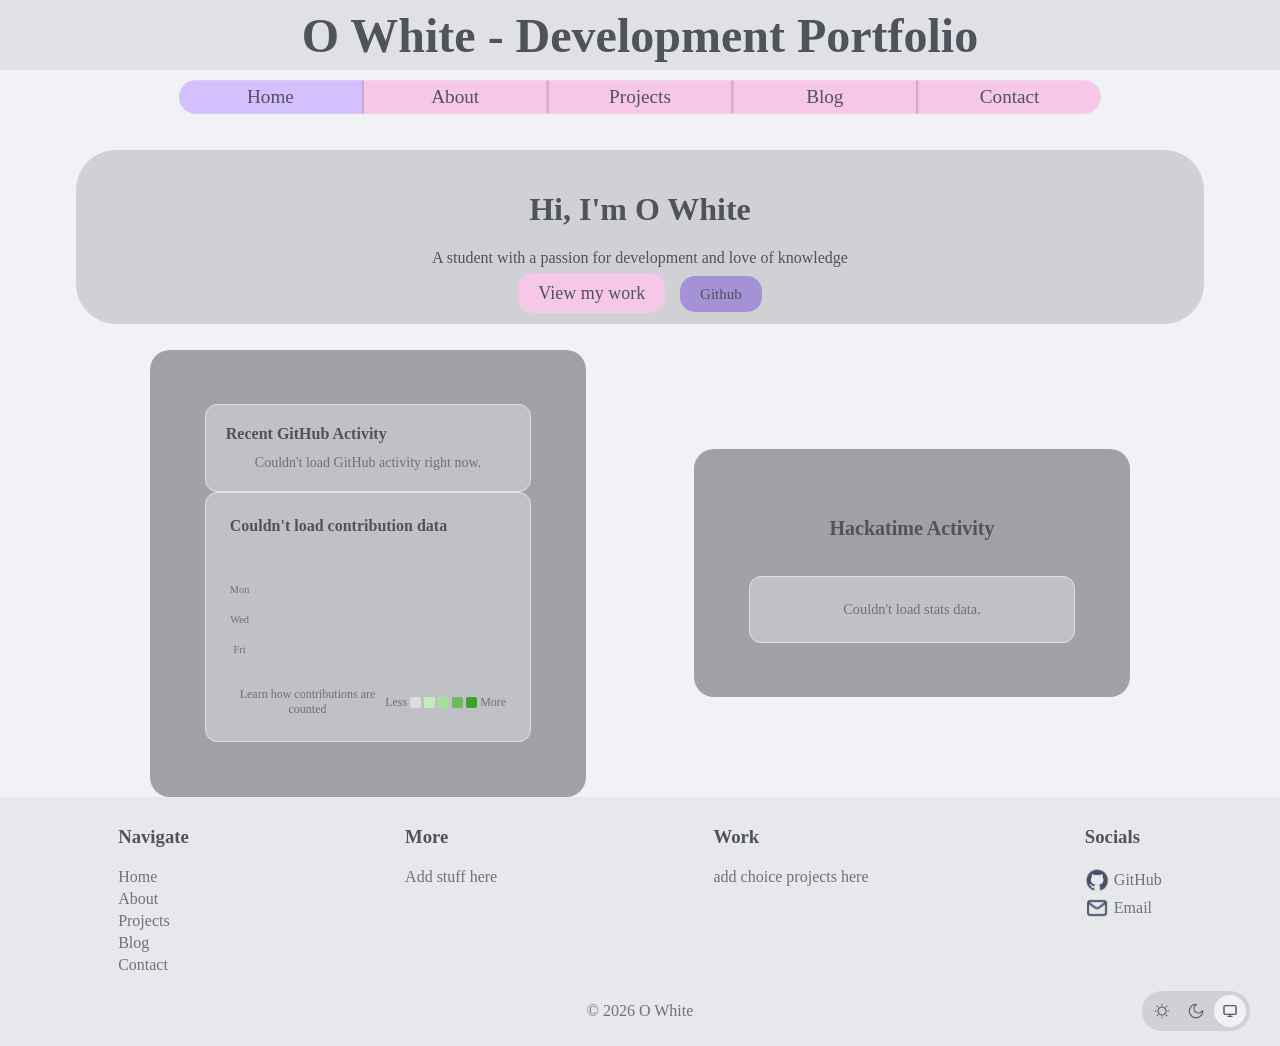
==== index.html @ 77214823 "upload" ====
<!doctype html>
<html>
  <head>
    <meta charset="utf-8" />
    <title>O White Development Portfolio</title>
    <meta name="description" content="" />
    <meta name="viewport" content="width=device-width, initial-scale=1" />
    <link id="mainstyle" rel="stylesheet" href="./lightmodestyle.css" />
  </head>
  <body>
    <div class="headersection">
      <div class="sitetitle">O White - Development Portfolio</div>
      <div class="navbar">
        <a class="navbar_item active" href="./index.html">Home</a>
        <a class="navbar_item" href="./about.html">About</a>
        <a class="navbar_item" href="./projects.html">Projects</a>
        <a class="navbar_item" href="./blog.html">Blog</a>
        <a class="navbar_item" href="./contact.html">Contact</a>
      </div>
    </div>
    <div class="hero">
      <h1>Hi, I'm O White</h1>
      <p>A student with a passion for development and love of knowledge</p>
      <div class="cta-buttons">
        <a href="./projects.html" class="cta-button-1">View my work</a>
        <a href="https://github.com/Astral-Scribe" class="cta-button-2">Github</a>
      </div>
    </div>
    <div class="trackercards">
      <div class="trackercard">
        <div class="githubtracker">
          <div id="gh-tracker">
            <h3>Recent GitHub Activity <span class="gh-updated" id="gh-updated"></span></h3>
            <div id="gh-tracker-body" class="gh-loading">Loading…</div>
          </div>
        </div>
        <div class="commitgraph">
          <div id="cg-card">
            <div id="cg-header">
              <span id="cg-title">Loading…</span>
              <span id="cg-updated"></span>
            </div>
            <div id="cg-scroll">
              <div id="cg-months"></div>
              <div id="cg-grid-wrap">
                <div id="cg-daylabels">
                  <span></span><span>Mon</span><span></span><span>Wed</span><span></span><span>Fri</span><span></span>
                </div>
                <div id="cg-grid"></div>
              </div>
            </div>
            <div id="cg-footer">
              <span>Learn how contributions are counted</span>
              <div id="cg-legend">
                Less
                <span class="cg-day" data-level="0"></span>
                <span class="cg-day" data-level="1"></span>
                <span class="cg-day" data-level="2"></span>
                <span class="cg-day" data-level="3"></span>
                <span class="cg-day" data-level="4"></span>
                More
              </div>
            </div>
          </div>
        </div>
      </div>
      <div class="trackercard">
        <div class="hackatimedashboard">
          <div id="hd-dashboard">
            <h1>Hackatime Activity</h1>
            <div id="hd-updated">Loading…</div>
            <div class="hd-tabs" id="hd-tabs"></div>
            <div class="hd-card" id="hd-card">
              <div class="hd-loading">Loading stats…</div>
            </div>
          </div>
        </div>
      </div>
    </div>
    <div class="footersection">
      <div class="linksections">
        <div class="linksection">
          <h3>Navigate</h3>
          <a href="./index.html">Home</a>
          <a href="./about.html">About</a>
          <a href="./projects.html">Projects</a>
          <a href="./blog.html">Blog</a>
          <a href="./contact.html">Contact</a>
        </div>
        <div class="linksection">
          <h3>More</h3>
          <a>Add stuff here</a>
        </div>
        <div class="linksection">
          <h3>Work</h3>
          <a>add choice projects here</a>
        </div>
        <div class="linksection">
          <h3>Socials</h3>
          <a href="https://github.com/Astral-Scribe"><img src="./images/icons/github_icon.png" alt="" class="socialicon" data-icon="github"/>GitHub</a>
          <a href="mailto:self-taught-scribe@outlook.com?subject=Reaching%20out%20from%20your%20portfolio"><img src="./images/icons/email_icon.png" alt="" class="socialicon" data-icon="email"/>Email</a>
        </div>
      </div>
      <p class="copyright">© 2026 O White</p>
      <div class="themeswitcher">
        <button class="theme-button" id="light-button" aria-label="Light mode">
          <img src="./images/icons/sun_icon.png" alt="" class="theme-icon">
        </button>
        <button class="theme-button" id="dark-button" aria-label="Dark mode">
          <img src="./images/icons/moon_icon.png" alt="" class="theme-icon">
        </button>
        <button class="theme-button" id="system-button" aria-label="System mode">
          <img src="./images/icons/computer_icon.png" alt="" class="theme-icon">
        </button>
      </div>
    </div>
    <script src="./scripts/theme.js"></script>  
    <script src="./scripts/gitcommittracker.js"></script>
    <script src="./scripts/githubcontributiongraph.js"></script>
    <script src="./scripts/hackatimedashboard.js"></script>
  </body>
</html>
---- lightmodestyle.css ----
:root {
  --crust: oklch(91% 1% 265); /*catppuccin-crust*/
  --mantle: oklch(93% 1% 265); /*catppuccin-mantle*/
  --base: oklch(96% 1% 265); /*catppuccin-base*/
  --div-0: oklch(86% 1% 268); /*catppuccin-surface0*/
  --div-1: oklch(81% 2% 271); /*catppuccin-surface1*/
  --div-2: oklch(76% 2% 273); /*catppuccin-surface2*/
  --card-0: oklch(71% 2% 275); /*catppuccin-overlay0*/
  --card-1: oklch(65% 3% 278); /*catppuccin-overlay1*/
  --overlay: oklch(60% 3% 279); /*catppuccin-overlay2*/
  --subtext-0: oklch(55% 3% 279); /*catppuccin-subtext0*/
  --subtext-1: oklch(49% 4% 279); /*catppuccin-subtext1*/
  --text: oklch(44% 4% 279); /*catppuccin-text*/
  --accent-pink: oklch(88% 17% 338); /*catppuccin-pink + 15% lightness*/
  --accent-mauve: oklch(70% 25% 297); /*catppuccin-mauve + 15% lightness*/
  --cg-level-0: oklch(0.9 0.01 140.445); 
  --cg-level-1: oklch(0.9 0.08 140.445);
  --cg-level-2: oklch(0.85 0.12 140.445);
  --cg-level-3: oklch(0.72 0.15 140.445);
  --cg-level-4: oklch(0.625 0.177 140.445); /*used catppuccin-green for hue*/
}

html {
  scrollbar-width: thin;
  scrollbar-color: var(--card-0) var(--base);
  height: 100%;
}
::-webkit-scrollbar {
  width: 8px;
}
::-webkit-scrollbar-track {
  background: var(--base);
}
::-webkit-scrollbar-thumb {
  background: var(--card-0);
  border-radius: 10px;
}
::-webkit-scrollbar-thumb:hover {
  background: var(--card-1);
}
html,
body {
  margin: 0;
  padding: 0;
}

body {
  background-color: var(--base);
  color: var(--text);
  display: flex;
  flex-direction: column;
  min-height: 100vh;
}
.headersection {
  .sitetitle {
    color: var(--text);
    background-color: var(--crust);
    font-size: 48px;
    font-weight: bold;
    text-align: center;
    margin: 0px auto 10px;
    padding: 0.6%;
  }
  .navbar {
    border-radius: 40px;
    background-color: var(--accent-pink);
    display: flex;
    justify-content: space-around;
    overflow: auto;
    .navbar_item {
      border-color: oklch(from var(--accent-pink) calc(l - 0.1) c h);
      border-width: 0px 0.5px;
      border-style: solid;
      padding: 5px 15px;
      flex: 1;
      text-align: center;
      color: var(--text);
      text-decoration: none;
      font-weight: semi-bold;
    }
    .navbar_item.active{
      background-color: oklch(from var(--accent-mauve) calc(l + 0.15) c h);
    }
    .navbar_item:hover, .navbar_item.active:hover{
      background-color: var(--accent-mauve);
      }
    :first-child {
      border-left: 0px;
    }
    :last-child {
      border-right: 0px;
    }
    width: 60%;
    margin: 1% auto;
    scale: 120%;
  }
}
.hero {
  background-color: var(--div-0);
  border-radius: 40px;
  padding: 20px;
  margin: 2% auto;
  width: 85%;
  text-align: center;
}
.footersection {
  .linksections {
    display: flex;
    flex-direction: row;
    justify-content: space-around;
    flex-wrap: wrap;
    .linksection {
      flex: 0 0 auto;
      text-align: left;
      color: var(--text);
      text-decoration: none;
      font-weight: semi-bold;
      display: flex;
      flex-direction: column;
      a {
        display: flex;
        align-items: center;
        padding: 2px 0;
        color: var(--subtext-0);
        text-decoration: none;
        &:hover {
          color: var(--accent-mauve);
        }
      }
      .socialicon {
        max-width: 1.5em;
        max-height: 1.5em;
        margin-right: 5px;
      }
    }
    grid-area: linksections;
    padding-bottom: 10px;
  }
  .copyright {
    grid-area: copyright;
    text-align: center;
    color: var(--subtext-0);
  }
  .themeswitcher {
    grid-area: themeswitcher;
    display: flex;
    flex-direction: row;
    justify-content: flex-begin;
    align-items: center;
    background-color: var(--div-0);
    border-radius: 50px;
    padding: 4px;
    gap: 2px;
    width: fit-content;
    margin-left: auto;
    margin-right: 20px;
    .theme-button {
      background: none;
      border: none;
      border-radius: 50px;
      width: 32px;
      height: 32px;
      display: flex;
      align-items: center;
      justify-content: center;
      cursor: pointer;
      transition: background-color 0.2s;
      &.active {
        background-color: var(--base);
      }
      &:hover:not(.active) {
        background-color: var(--div-1);
      }
      .theme-icon {
        width: 16px;
        height: 16px;
      }
    }
  }
  background-color: var(--mantle);
  margin-top: auto;
  padding: 10px;
  display: grid;
  grid-template-columns: 1fr 1fr 1fr;
  grid-template-areas:
    "linksections linksections linksections "
    ". copyright themeswitcher";
  align-items: center;
  justify-content: center;
}
/* Homepage styles */
.cta-buttons {
  .cta-button-1 {
    background-color: var(--accent-pink);
    color: var(--text);
    border: none;
    border-radius: 15px;
    padding: 10px 20px;
    margin: 0.5%;
    font-size: 18px;
    cursor: pointer;
    text-decoration: none;
  }
  .cta-button-2 {
    background-color: var(--accent-mauve);
    color: var(--text);
    border: none;
    border-radius: 15px;
    padding: 10px 20px;
    margin: 0.5%;
    font-size: 15px;
    cursor: pointer;
    text-decoration: none;
  }
}
.trackercards {
  text-align: center;
  display: flex;
  flex-direction: row;
  justify-content: space-around;
  align-items: center;
  width: 85%;
  margin: 0 auto;
  .trackercard {
    background-color: var(--card-0);
    border-radius: 20px;
    padding: 5%;
    width: 30%;
    .githubtracker{
      #gh-tracker {
        max-width: 480px;
        background: var(--div-1) ;
        border: 1px solid var(--crust);
        border-radius: 12px;
        padding: 1.25rem;
        color: var(--text);
      }
      #gh-tracker h3 {
        margin: 0 0 0.75rem;
        font-size: 1rem;
        display: flex;
        align-items: center;
        justify-content: space-between;
        gap: 0.5rem;
      }
      #gh-tracker h3 .gh-updated {
        font-size: 0.75rem;
        font-weight: 400;
        color: var(--subtext-0);
      }
      .gh-event {
        display: flex;
        justify-content: space-between;
        gap: 1rem;
        padding: 0.5rem 0;
        border-bottom: 1px solid var(--crust);
        font-size: 0.875rem;
      }
      .gh-event:last-child { border-bottom: none; }
      .gh-event-repo { color: var(--accent-pink); font-weight: 600; text-decoration: none; }
      .gh-event-meta { color: var(--subtext-0); white-space: nowrap; }
      .gh-loading, .gh-error { color: var(--subtext-0); font-size: 0.875rem; }
    }
    .commitgraph{
      #cg-card {
        max-width: 780px;
        background-color: var(--div-1);
        border: 1px solid var(--crust);
        border-radius: 12px;
        padding: 1.5rem;
      }
      #cg-header {
        display: flex;
        justify-content: space-between;
        align-items: baseline;
        margin-bottom: 1rem;
        flex-wrap: wrap;
        gap: 0.5rem;
      }
      #cg-title { font-size: 1rem; font-weight: 600; }
      #cg-updated { font-size: 0.75rem; color: var(--subtext-0); }
      #cg-scroll {
        overflow-x: auto;
        padding-bottom: 0.25rem;
      }
      #cg-months {
        display: grid;
        grid-auto-flow: column;
        grid-auto-columns: 12px;
        font-size: 0.7rem;
        color: var(--subtext-0);
        margin-bottom: 0.25rem;
        height: 14px;
      }
      #cg-grid-wrap {
        display: flex;
        gap: 0.35rem;
      }

      #cg-daylabels {
        display: grid;
        grid-template-rows: repeat(7, 12px);
        gap: 3px;
        font-size: 0.65rem;
        color: var(--subtext-0);
        line-height: 12px;
      }
      #cg-grid {
        display: grid;
        grid-auto-flow: column;
        grid-auto-columns: 12px;
        grid-template-rows: repeat(7, 12px);
        gap: 3px;
      }
      .cg-day {
        width: 11px;
        height: 11px;
        border-radius: 2px;
        background: var(--cg-level-0);
      }
      .cg-day[data-level="1"] { background: var(--cg-level-1); }
      .cg-day[data-level="2"] { background: var(--cg-level-2); }
      .cg-day[data-level="3"] { background: var(--cg-level-3); }
      .cg-day[data-level="4"] { background: var(--cg-level-4); }
      #cg-footer {
        display: flex;
        justify-content: space-between;
        align-items: center;
        margin-top: 0.75rem;
        font-size: 0.75rem;
        color: var(--subtext-0);
      }
      #cg-legend { display: flex; align-items: center; gap: 3px; }
      #cg-legend .cg-day { cursor: default; }
      .cg-loading, .cg-error { color: var(--subtext-0); font-size: 0.875rem; }
    }
    .hackatimedashboard{
        #hd-dashboard {
          max-width: 560px;
          margin: 0 auto;
        }
        #hd-dashboard h1 {
          font-size: 1.25rem;
          margin-bottom: 0.25rem;
        }
        #hd-updated {
          font-size: 0.8rem;
          color: var(--subtext-0);
          margin-bottom: 1.25rem;
        }
        .hd-tabs {
          display: flex;
          gap: 0.4rem;
          margin-bottom: 1rem;
          flex-wrap: wrap;
        }
        .hd-tab {
          font-size: 0.8rem;
          padding: 0.35rem 0.75rem;
          border-radius: 999px;
          border: 1px solid var(--crust);
          background: transparent;
          color: var(--subtext-0);
          cursor: pointer;
        }
        .hd-tab.active {
          background: var(--accent-mauve);
          color: var(--div-1);
          border-color: var(--accent-mauve);
        }
        .hd-card {
          background: var(--div-1);
          border: 1px solid var(--crust);
          border-radius: 12px;
          padding: 1.5rem;
        }
        .hd-total {
          font-size: 2rem;
          font-weight: 700;
          margin-bottom: 0.25rem;
        }
        .hd-total-label {
          font-size: 0.8rem;
          color: var(--subtext-0);
          margin-bottom: 1.25rem;
        }
        .hd-projects-heading {
          font-size: 0.8rem;
          color: var(--subtext-0);
          margin-bottom: 0.5rem;
          text-transform: uppercase;
          letter-spacing: 0.03em;
        }
        .hd-project {
          display: flex;
          justify-content: space-between;
          gap: 1rem;
          padding: 0.5rem 0;
          border-bottom: 1px solid var(--crust);
          font-size: 0.9rem;
        }
        .hd-project:last-child { border-bottom: none; }
        .hd-project-time { color: var(--subtext-0); white-space: nowrap; }
        .hd-note {
          font-size: 0.8rem;
          color: var(--subtext-0);
          font-style: italic;
        }
        .hd-loading, .hd-error {
          color: var(--subtext-0);
          font-size: 0.9rem;
        }
    }
  }
}
/*About page styles*/
.overview{
  background-color: var(--div-0);
  border-radius: 40px;
  padding: 20px;
  margin: 2% auto;
  width: 85%;
  text-align: center;
  display: grid;
  grid-template-columns: 1fr 1fr;
  grid-template-areas:
    "sectionheader sectionheader"
    "overviewtext gallery";
  align-items: start;
  overflow: auto;
  .sectionheader{
    grid-area: sectionheader;
    padding-bottom: 2%;
    align-self: center;
  }
  .overviewtext{
    grid-area: overviewtext;
    background-color: var(--div-1);
    margin: 40px;
    padding: 20px;
    border-radius: 20px;
    margin-top: 20px;
    margin-bottom: 20px;
  }
  .gallery{
  grid-area: gallery;
  background-color: var(--div-1);
  margin: 40px;
  padding: 20px;
  border-radius: 40px;
  margin-top: 20px;
  margin-bottom: 20px;
  .carousel{
    display: flex;
    align-items: center;
    gap: 10px;
    .carousel-track-wrap{
      overflow: hidden;
      border-radius: 20px;
      flex: 1;
    }
      .carousel-track{
        display: flex;
        transition: transform 0.4s ease;
        .carousel-img{
          width: 100%;
          flex: 0 0 100%;
          height: 220px;
          object-fit: cover;
        }
      }
      .carousel-btn{
        background-color: var(--card-0);
        color: var(--text);
        border: none;
        border-radius: 50%;
        width: 36px;
        height: 36px;
        flex-shrink: 0;
        font-size: 16px;
        cursor: pointer;
        &:hover{
          background-color: var(--accent-pink);
        }
      }
    }
    .carousel-dots{
      display: flex;
      justify-content: center;
      gap: 6px;
      margin-top: 10px;
      .dot{
        width: 8px;
        height: 8px;
        border-radius: 50%;
        background-color: var(--div-2);
        cursor: pointer;
        &.active{
          background-color: var(--accent-pink);
        }
      }
    }
  }
}
.tools{
  background-color: var(--div-0);
  border-radius: 40px;
  padding: 20px;
  margin: 2% auto;
  width: 85%;
  text-align: center;
  display: grid;
  grid-template-columns: 1fr 1fr 1fr;
  grid-template-areas:
    "sectionheader sectionheader sectionheader"
    "toolsection1 toolsection3 toolsection4 "
    "toolsection2 toolsection3 toolsection5";
  align-items: start;
  overflow: auto;
  ul{
    list-style: none;
    padding: 0;
    margin: 0;
    h3{
      font-size: larger;
      margin: 10px auto;
    }
    h4{
      font-weight: 600;
      font-size: medium;
      margin: 5px auto;
    }
  }
  .sectionheader{
    grid-area: sectionheader;
    padding-bottom: 2%;
    align-self: center;
  }
  .toolsection1{
    grid-area: toolsection1;
    background-color: var(--div-1);
    margin: 40px;
    padding: 20px;
    border-radius: 20px;
    margin-top: 20px;
    margin-bottom: 20px;
  }
  .toolsection2{
    grid-area: toolsection2;
    background-color: var(--div-1);
    margin: 40px;
    padding: 20px;
    border-radius: 20px;
    margin-top: 20px;
    margin-bottom: 20px;
  }
  .toolsection3{
    grid-area: toolsection3;
    background-color: var(--div-1);
    margin: 40px;
    padding: 20px;
    border-radius: 20px;
    margin-top: 20px;
    margin-bottom: 20px;
  }
  .toolsection4{
    grid-area: toolsection4;
    background-color: var(--div-1);
    margin: 40px;
    padding: 20px;
    border-radius: 20px;
    margin-top: 20px;
    margin-bottom: 20px;
  }
  .toolsection5{
    grid-area: toolsection5;
    background-color: var(--div-1);
    margin: 40px;
    padding: 20px;
    border-radius: 20px;
    margin-top: 20px;
    margin-bottom: 20px;
  }
}
/*Projects page styles */
.projectssection{
  padding: 20px;
  margin: 2% auto;
  width: 85%;
  text-align: center;
  color: var(--text);
  background-color: var(--div-0);
  padding: 20px;
  border-radius: 20px;
  margin-top: 20px;
  margin-bottom: 20px;
  .filtercontrols{
    background-color: var(--card-0);
    padding: 20px;
    border-radius: 20px;
    margin: 30px;
    display: flex;
    flex-direction: column;
    align-items: center;
    gap: 15px;
    .sorttoggle{
      display: inline-flex;
      align-items: center;
      gap: 0.35rem;
      font-size: 0.85rem;
        padding: 0.3rem 0.8rem;
      border-radius: 20px;
      background: var(--div-2);
      color: var(--text);
      cursor: pointer;
      &:hover{
        background-color: var(--accent-mauve);
      }
    }  
    .tagfilter {
      display: flex;
      flex-wrap: wrap;
      gap: 0.4rem;
      justify-content: center;
    }
    .tagpill {
      display: inline-flex;
      align-items: center;
      gap: 0.35rem;
      font-size: 0.85rem;
      padding: 0.3rem 0.8rem;
      border-radius: 20px;
      background: var(--div-2);
      color: var(--text);
      cursor: pointer;
      &:hover{
        background-color: var(--accent-mauve);
      }
      &.active{
        background: var(--accent-pink);
        color: var(--text);
      }
      .tagicon{
        width: 14px;
        height: 14px;
      }
    }
  }
  .projectscardcontainer{
    display: grid;
    grid-template-columns: 1fr 1fr 1fr;
    margin-top: 20px;
    margin-bottom: 20px;
    padding: 30px;
    grid-gap: 40px;
    a{
      text-decoration: none;
      color: var(--text);
    }
    .projectcard div{
      background-color: var(--div-1);
      border-radius: 20px;
      padding: 10px;
      .cardimage{
        max-height: 10vh;
        margin: 10px auto;
        border-radius: 20px;
      }
      .cardtags{
        background-color: var(--div-2);
        border-radius: 20px;
        padding: 10px;
        padding-left: 20px;
        padding-right: 20px;
        max-width: 80%;
        margin: 10px auto;
        display: flex;
        flex-wrap: wrap;
        justify-content: center; 
        text-align: center;
        align-items: center;
        gap: 0.3rem;
        .tagpill {
          display: inline-flex;
          align-items: center;
          gap: 0.35rem;
          font-size: 0.85rem;
          padding: 0.3rem 0.8rem;
          border-radius: 20px;
          background: var(--div-2);
          color: var(--text);
          cursor: pointer;
        }
        .cardtagpill {
          cursor: default; /* not clickable on cards, just informational */
        }
        .tagpill{
          .tagicon{
            width: 14px;
            height: 14px;
          }
        }
      }
      .projecttitle{
        a{
          color: var(--text);
          text-decoration: none;;
        }
      }
      .description{
        padding: 5px;
        margin-top: -10px;

      }
      .projectdate{
        color: var(--subtext-0);
        font-size: smaller;
        padding: 10px;
      }
    }
  }
}
/*Blog page styles */
.blogarea{
  padding: 20px;
  margin: 2% auto;
  width: 85%;
  text-align: center;
  color: var(--text);
  background-color: var(--div-0);
  padding: 20px;
  border-radius: 20px;
  margin-top: 20px;
  margin-bottom: 20px;
  .filtercontrols{
    background-color: var(--card-0);
    padding: 20px;
    border-radius: 20px;
    margin: 30px;
    display: flex;
    flex-direction: column;
    align-items: center;
    gap: 15px;
    .sorttoggle{
      display: inline-flex;
      align-items: center;
      gap: 0.35rem;
      font-size: 0.85rem;
        padding: 0.3rem 0.8rem;
      border-radius: 20px;
      background: var(--div-2);
      color: var(--text);
      cursor: pointer;
      &:hover{
        background-color: var(--accent-mauve);
      }
    }  
    .tagfilter {
      display: flex;
      flex-wrap: wrap;
      gap: 0.4rem;
      justify-content: center;
    }
    .tagpill {
      display: inline-flex;
      align-items: center;
      gap: 0.35rem;
      font-size: 0.85rem;
      padding: 0.3rem 0.8rem;
      border-radius: 20px;
      background: var(--div-2);
      color: var(--text);
      cursor: pointer;
      &:hover{
        background-color: var(--accent-mauve);
      }
      &.active{
        background: var(--accent-pink);
        color: var(--text);
      }
      .tagicon{
        width: 14px;
        height: 14px;
      }
    }
  }
  .blogcardcontainer{
    display: grid;
    grid-template-columns: 1fr 1fr 1fr;
    margin-top: 20px;
    margin-bottom: 20px;
    padding: 30px;
    grid-gap: 40px;
    a{
      text-decoration: none;
      color: var(--text);
    }
    .blogcard div{
      background-color: var(--div-1);
      border-radius: 20px;
      padding: 10px;
      text-decoration: none;
      .cardimage{
        max-height: 10vh;
        margin: 10px auto;
        border-radius: 20px;
      }
      .cardtags{
        background-color: var(--div-2);
        border-radius: 20px;
        padding: 10px;
        padding-left: 20px;
        padding-right: 20px;
        max-width: 80%;
        margin: 10px auto;
        display: flex;
        flex-wrap: wrap;
        justify-content: center; 
        text-align: center;
        align-items: center;
        gap: 0.3rem;
        .tagpill {
          display: inline-flex;
          align-items: center;
          gap: 0.35rem;
          font-size: 0.85rem;
          padding: 0.3rem 0.8rem;
          border-radius: 20px;
          background: var(--div-2);
          color: var(--text);
        }
        .cardtagpill {
          cursor: default; /* not clickable on cards, just informational */
        }
        .tagpill{
          .tagicon{
            width: 14px;
            height: 14px;
          }
        }
      }
      .blogposttitle{
        a{
          color: var(--text);
          text-decoration: none;;
        }
      }
      .description{
        padding: 5px;
        margin-top: -10px;

      }
      .blogpostdate{
        color: var(--subtext-0);
        font-size: smaller;
        padding: 10px;
      }
    }
  }
}
/*Contact page styles */
.contactsection{
  padding: 20px;
  margin: 2% auto;
  width: 85%;
  text-align: center;
  display: grid;
  grid-template-columns: 1fr 1fr;
  color: var(--text);
  grid-template-areas: "contactform contactinfo";
  .contactform{
    grid-area: contactform;
    background-color: var(--div-0);
    margin: 40px;
    padding: 20px;
    border-radius: 20px;
    margin-top: 20px;
    margin-bottom: 20px;
    .formgroups{
      background-color: var(--div-1);
      border-radius: 20px;
      padding: 10px;
      .formgroup{
        margin: 10px;
        display: grid;
        grid-template-columns: 0.5fr 1fr;
        input, textarea{
          border-radius: 10px;
          background-color: var(--card-0);
        }
      }
      .submitbtn{
        border-radius: 20px;
        background-color: var(--card-2);
        color: var(--subtext-1);
        padding: 5px;
        cursor: pointer; 
        transition: background-color 0.3;
        &:hover{
          background-color: var(--accent-pink);
        }
      } 
    }
  }
  .contactinfo{
    grid-area: contactinfo;
    background-color: var(--div-0);
    margin: 40px;
    padding: 20px;
    border-radius: 20px;
    margin-top: 20px;
    margin-bottom: 20px;
    flex: 0 0 auto;
    text-align: center;
    color: var(--text);
    text-decoration: none;
    font-weight: semi-bold;
    display: flex;
    flex-direction: column;
    align-items: center;
    a {
      display: flex;
      align-items: center;
      padding: 2px 0;
      color: var(--subtext-0);
      text-decoration: none;
      &:hover {
        color: var(--accent-mauve);
      }
      .socialicon {
          max-width: 1.5em;
          max-height: 1.5em;
          margin-right: 5px;
        }
    }   
  }
}
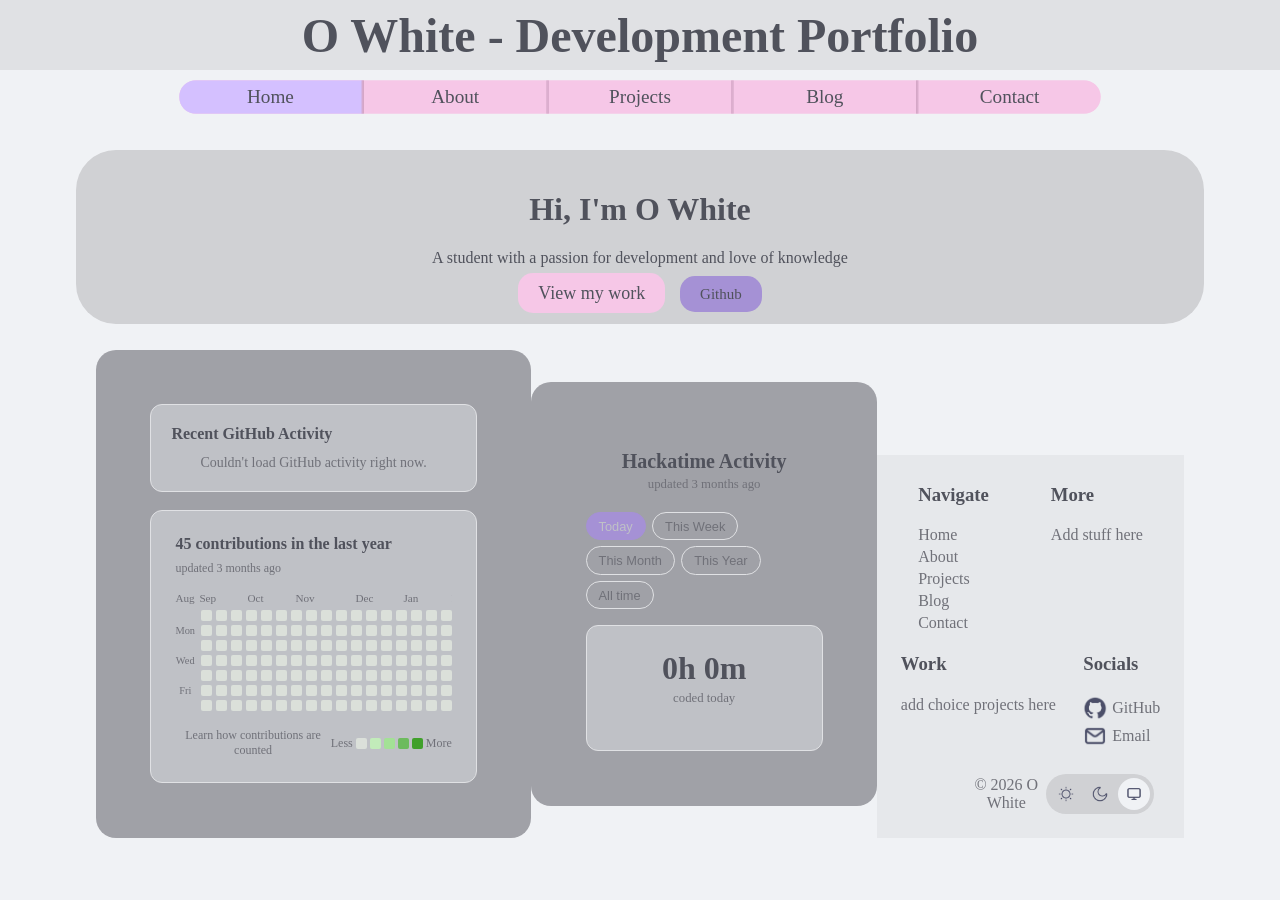
==== commit b9f3c0eb: "update" ====
--- a/index.html
+++ b/index.html
@@ -34,6 +34,7 @@
             <div id="gh-tracker-body" class="gh-loading">Loading…</div>
           </div>
         </div>
+        <br>
         <div class="commitgraph">
           <div id="cg-card">
             <div id="cg-header">
@@ -74,7 +75,7 @@
               <div class="hd-loading">Loading stats…</div>
             </div>
           </div>
-        </div>
+        </  div>
       </div>
     </div>
     <div class="footersection">
--- a/lightmodestyle.css
+++ b/lightmodestyle.css
@@ -221,6 +221,7 @@
   align-items: center;
   width: 85%;
   margin: 0 auto;
+  margin-bottom: 20px;
   .trackercard {
     background-color: var(--card-0);
     border-radius: 20px;
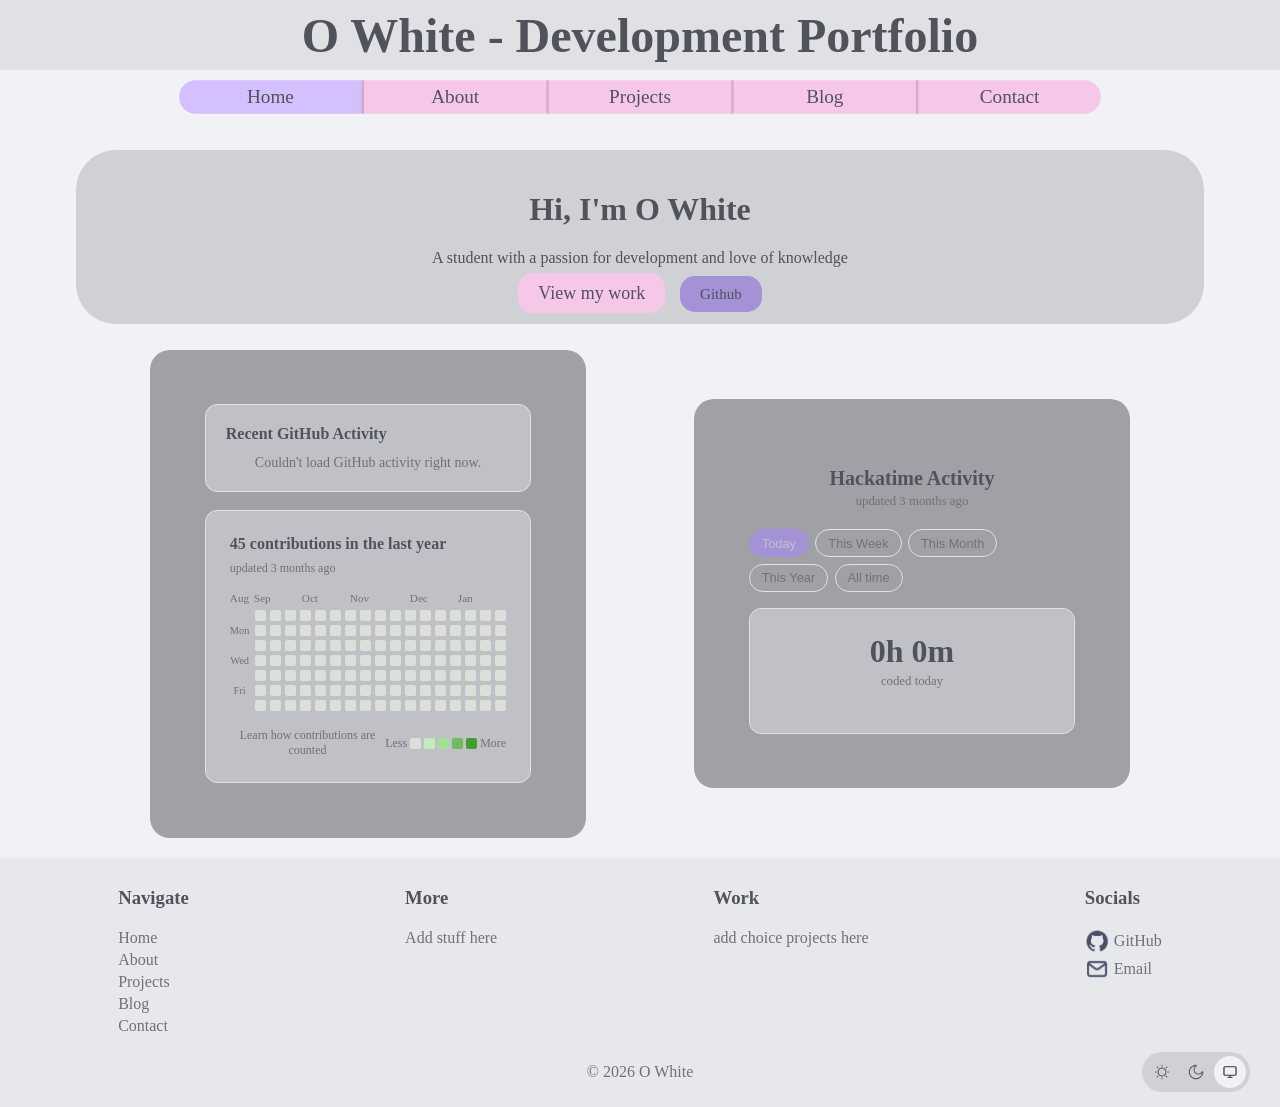
==== commit c797c93e: "Update index.html" ====
--- a/index.html
+++ b/index.html
@@ -75,7 +75,7 @@
               <div class="hd-loading">Loading stats…</div>
             </div>
           </div>
-        </  div>
+        </div>
       </div>
     </div>
     <div class="footersection">
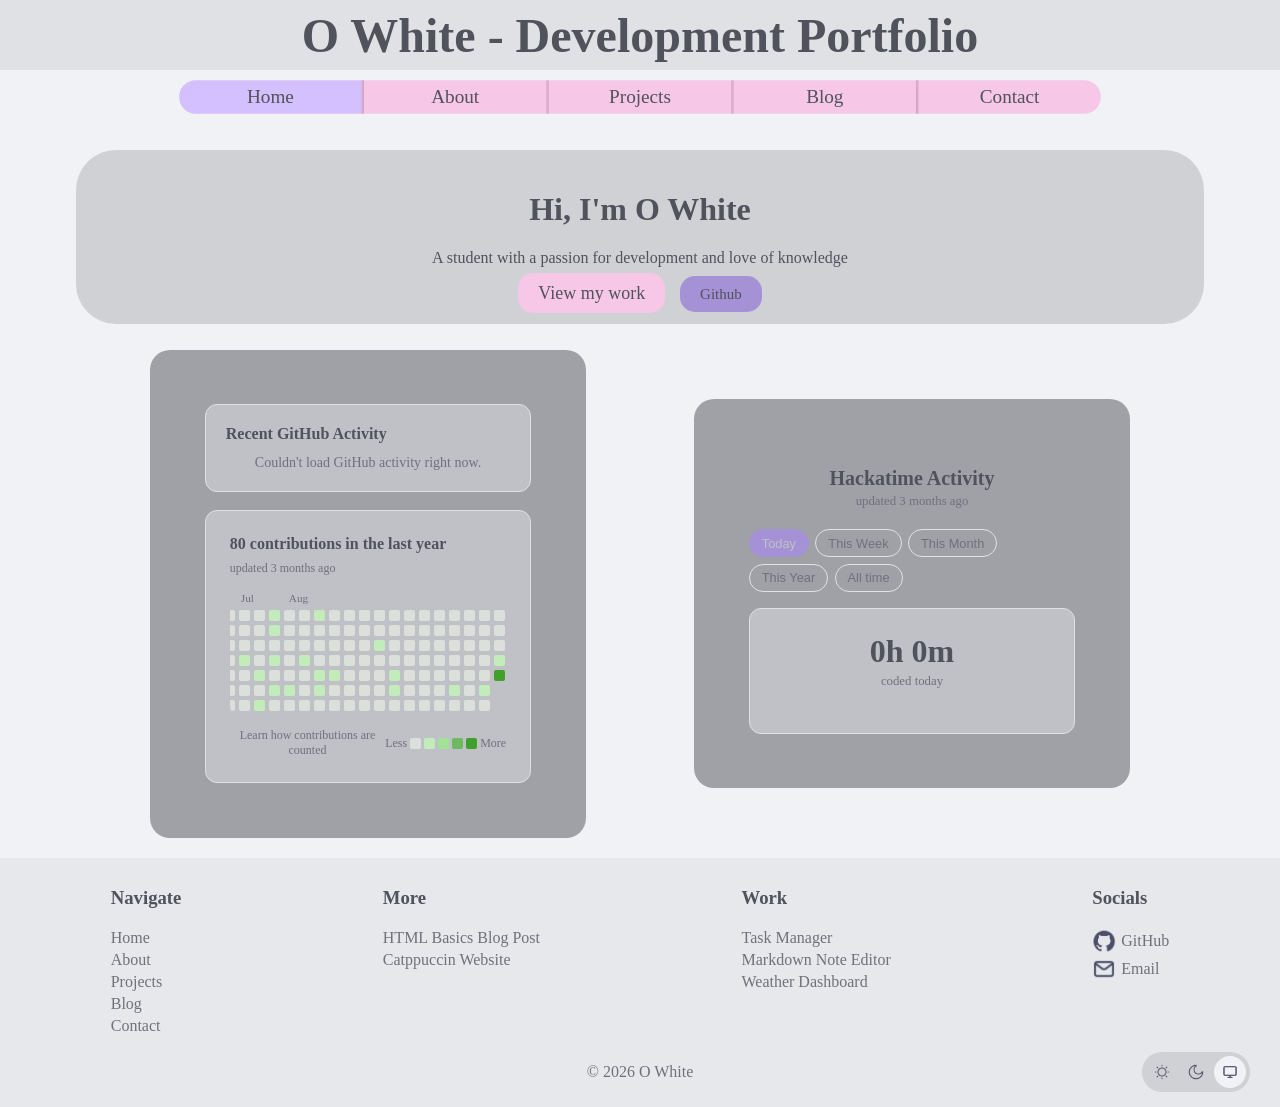
==== commit ae11863b: "update footer" ====
--- a/index.html
+++ b/index.html
@@ -90,11 +90,14 @@
         </div>
         <div class="linksection">
           <h3>More</h3>
-          <a>Add stuff here</a>
+          <a href="./blogposts/05102023-A/post.html">HTML Basics Blog Post</a>
+          <a href="https://catppuccin.com/">Catppuccin Website</a>
         </div>
         <div class="linksection">
           <h3>Work</h3>
-          <a>add choice projects here</a>
+          <a href="./projects/27022024-A/project.html">Task Manager</a>
+          <a href="./projects/29032024-A/project.html">Markdown Note Editor</a>
+          <a href="./projects/14012024-A/project.html">Weather Dashboard</a>
         </div>
         <div class="linksection">
           <h3>Socials</h3>
--- a/lightmodestyle.css
+++ b/lightmodestyle.css
@@ -102,6 +102,11 @@
   margin: 2% auto;
   width: 85%;
   text-align: center;
+  img{
+    max-width: 70%;
+    min-width: 4%;
+    border-radius: 40px;
+  }
 }
 .footersection {
   .linksections {
@@ -283,6 +288,25 @@
       #cg-scroll {
         overflow-x: auto;
         padding-bottom: 0.25rem;
+        scrollbar-width: thin;
+        scrollbar-color: var(--crust) transparent;
+        border-radius: 10px;
+      }
+      #cg-scroll::-webkit-scrollbar {
+        height: 6px;
+        border-radius: 10px;
+      }
+      #cg-scroll::-webkit-scrollbar-track {
+        background: transparent;
+        border-radius: 10px;
+      }
+      #cg-scroll::-webkit-scrollbar-thumb {
+        background: var(--card-0);
+        border-radius: 10px;
+      }
+      #cg-scroll::-webkit-scrollbar-thumb:hover {
+        background: var(--card-1);
+        border-radius: 10px;
       }
       #cg-months {
         display: grid;
@@ -455,22 +479,22 @@
     display: flex;
     align-items: center;
     gap: 10px;
-    .carousel-track-wrap{
+    .carouseltrackwrap{
       overflow: hidden;
       border-radius: 20px;
       flex: 1;
     }
-      .carousel-track{
+      .carouseltrack{
         display: flex;
         transition: transform 0.4s ease;
-        .carousel-img{
-          width: 100%;
+        .carouselimg{
+          max-width: 100%;
           flex: 0 0 100%;
           height: 220px;
           object-fit: cover;
         }
       }
-      .carousel-btn{
+      .carouselbtn{
         background-color: var(--card-0);
         color: var(--text);
         border: none;
@@ -485,7 +509,7 @@
         }
       }
     }
-    .carousel-dots{
+    .carouseldots{
       display: flex;
       justify-content: center;
       gap: 6px;
@@ -747,7 +771,7 @@
       align-items: center;
       gap: 0.35rem;
       font-size: 0.85rem;
-        padding: 0.3rem 0.8rem;
+      padding: 0.3rem 0.8rem;
       border-radius: 20px;
       background: var(--div-2);
       color: var(--text);
